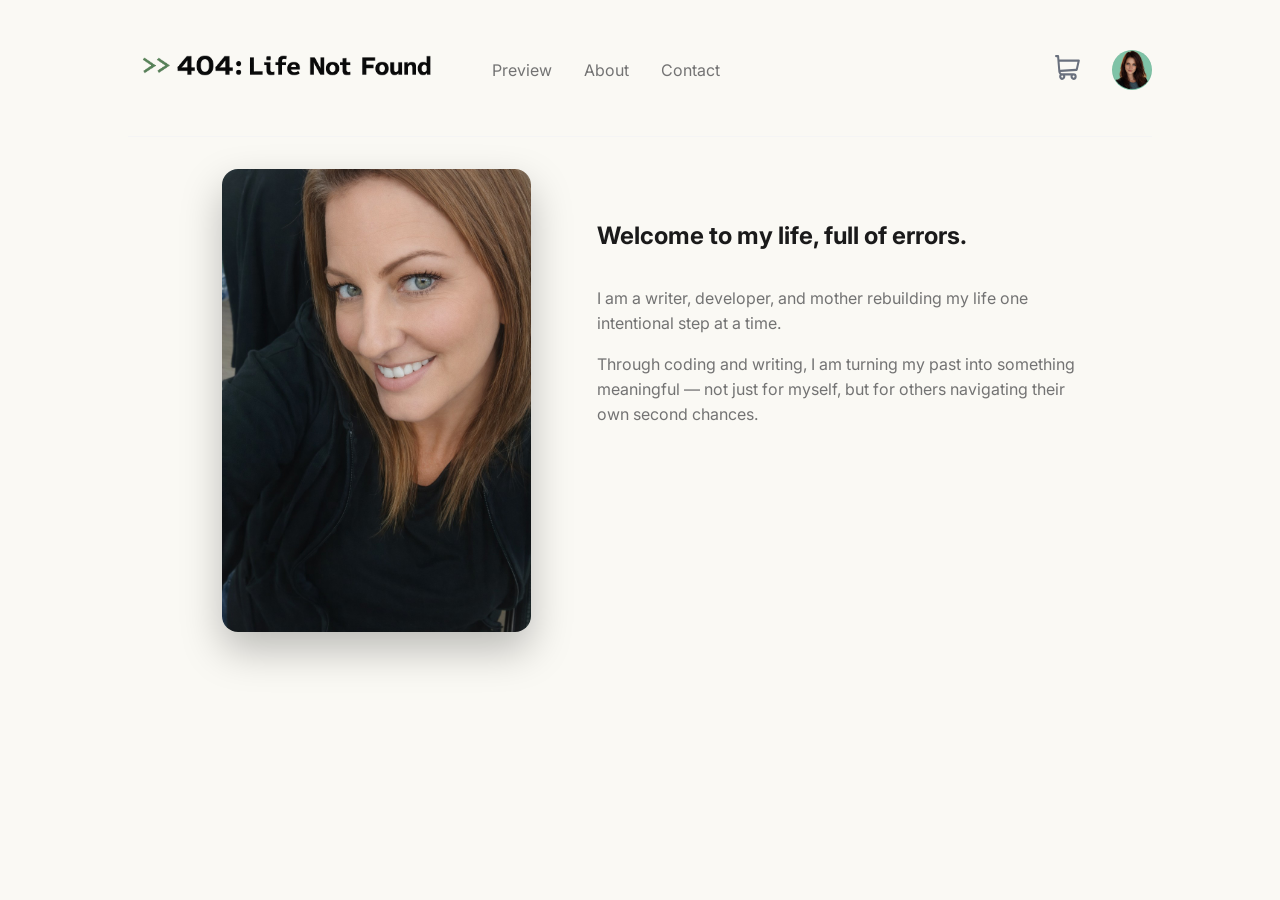
==== about.html @ 2057e630 "first commit" ====
<!DOCTYPE html>
<html lang="en">

<head>
    <meta charset="UTF-8">
    <meta name="viewport" content="width=device-width, initial-scale=1.0">
    <link rel="icon" type="image/png" href="./images/favicon.png">
    <title>Life Not Found</title>
    <link rel="stylesheet" href="./styles.css">
</head>

<body>
    <header>
        <nav>
            <img src="./assets/images/icon-menu.svg" alt="mobile menu" class="mobile-menu">
            <a class="home-link" href="index.html">
                <img src="./assets/images/logo.png" alt="logo" class="logo"></a>
            <ul id="nav-list">
                <li><a class="nav" href="preview.html">Preview</a></li>
                <li><a class="nav" href="about.html">About</a></li>
                <li><a class="nav" href="contact.html">Contact</a></li>
            </ul>
        </nav>
        <div class="header-right">
            <div class="cart-qty"></div>
            <div class="popup">
                <img src="./assets/images/icon-cart.svg" alt="shopping cart" class="cart-icon" id="cart">
                <aside id="aside" class="empty">
                    <h6>Pre-order</h6>
                    <div class="img-head empty" id="img-head">
                        <img src="./assets/images/book-1 thumbnail.png" alt="book cover" class="cart-pic">
                        <div class="popup-text">
                            <p class="cart-text">404: Life Not Found</p>
                            <p class="cart-amt" id="cart-amt"></p>
                        </div>
                        <img src="./assets/images/icon-delete.svg" alt="delete" id="delete">
                        <button type="button" id="checkout">
                            Checkout</button>
                    </div>
                    <div class="show empty" id="empty">
                        <p class="empty-text">Your cart is empty.</p>
                    </div>
                </aside>
            </div>
            <img src="./assets/images/image-avatar.png" alt="profile picture" class="profile-pic">
        </div>
    </header>


    <main>
        <section class="product-images">
            <img src="./assets/images/main.jpg" alt="book cover" id="main-img" class="img-large img-main">
        </section>
        <section class="text">
            <div class="bookinfo">
                <h2>Welcome to my life, full of errors.</h2>
            </div>

            <p class="excerpt">
                I am a writer, developer, and mother rebuilding my life one intentional step at a time.
            </p>
            <p class="excerpt">
                Through coding and writing, I am turning my past into something meaningful — not just for myself, but
                for others navigating their own second chances.
            </p>

        </section>
    </main>

    <script src="./main.js"></script>

</body>

</html>
---- styles.css ----
@font-face {
    font-family: space;
    src: url(./assets/fonts/SpaceMono-Regular.ttf);
}

@font-face {
    font-family: inter;
    src: url(./assets/fonts/Inter-VariableFont_opsz\,wght.ttf);
}

:root {

    /* PRIMARY TERMINAL COLORS */
    --primary: hsl(156, 36%, 63%);
    /* terminal green */
    --primary-dark: hsl(156, 42%, 50%);
    /* button green */
    --primary-light: hsl(51, 27%, 78%);
    /* memoir subtitle beige */

    /* NEUTRALS */
    --very-dark-text: hsl(0, 0%, 10%);
    --secondary-text: hsl(0, 0%, 45%);
    --muted-text: hsl(0, 0%, 65%);
    --panels-color: hsl(0, 0%, 96%);

    /* PAGE BACKGROUND */
    --background: hsl(50, 40%, 97%);

    --black: hsl(0, 0%, 0%);

    /* TERMINAL EFFECT */
    --terminal-glow: rgba(121, 196, 164, 0.35);
}



/* GENERAL STYLES */

body {
    font-family: inter;
    font-size: 16px;
    display: flex;
    flex-direction: column;
    align-items: center;
    justify-content: flex-start;
    min-height: 100vh;
    margin: 0;
    background-color: var(--background);
    color: var(--very-dark-text);
}

/* HEADER DESIGN */
header {
    display: flex;
    justify-content: space-between;
    width: 80%;
    margin: 2rem auto;
    border-bottom: 1px solid var(--panels-color);
    padding-bottom: 1.8rem;
}

nav {
    display: flex;
    align-items: center;
    cursor: pointer;
}

.mobile-menu {
    display: none;
}

.logo {
    width: 100%;
}

.home-link {
width: 35%;
}

ul {
    display: flex;
    list-style: none;
    gap: 2rem;
}

.nav {
    text-decoration: none;
    color: var(--secondary-text);
}

.nav:hover {
    border-bottom: 4px solid var(--primary);
    padding-bottom: 2.5rem;
}

.header-right {
    display: flex;
    gap: 2rem;
    align-items: center;
}

.cart-icon {
    width: 25px;
    height: 25px;
    cursor: pointer;
}

.profile-pic {
    width: 40px;
    cursor: pointer;
    background-color: var(--primary);
    border-radius: 50%;
}

/* CART QTY POPUP */
.cart-qty {
    display: none;
    width: 20px;
    height: 15px;
    background-color: var(--primary);
    border-radius: 2rem;
    color: var(--panels-color);
    font-size: 0.7rem;
    justify-content: center;
    font-weight: 700;
    position: absolute;
    margin-left: 1rem;
    margin-bottom: 1rem;
}

/* CART IMAGE POPUP */
aside {
    display: flex;
    flex-direction: column;
    margin-top: 1rem;
    position: absolute;
    right: 0;
    margin-right: 3rem;
    width: fit-content;
    max-width: 320px;
    border: 1px solid var(--panels-color);
    box-shadow: 5px 5px 5px 5px var(--panels-color);
    background-color: var(--background);
    z-index: 10;
    padding: 0 1rem;
    border-radius: 1rem;
}

.img-head {
    display: flex;
    align-items: center;
    margin-top: 1rem;
    width: fit-content;
    justify-content: center;
    flex-wrap: wrap;
}

.cart-pic {
    width: 17%;
    height: 17%;
    border-radius: 0.3rem;
    margin-right: 0.3rem;
    margin-bottom: 1rem;
}

h6 {
    font-size: 1rem;
    border-bottom: 1px solid var(--muted-text);
    padding-bottom: 1rem;
    margin-bottom: 0;
    margin-top: 1rem;
    margin-left: 0.3rem;

}

#checkout {
    width: 100%;
    margin: auto;
    margin-bottom: 1rem;
}

.popup-text {
    width: 23ch;
    margin-left: 0.3rem;
}

.cart-text {
    margin-bottom: 0;
    font-size: 0.9rem;
}

.cart-amt {
    margin-top: 0;
     font-size: 0.9rem;
}

.show {
    display: flex;
}

.empty-text {
    text-align: center;
    margin: 2rem 0;
}

/* TERMINAL LOADING EFFECT */

.terminal {
    font-family: 'Space Mono', monospace;
    color: var(--primary);
    font-size: 1.2rem;
    font-weight: 600;
    letter-spacing: 2px;
}

.prompt {
    margin-right: 8px;
}

.typing {
    overflow: hidden;
    border-right: 2px solid var(--primary);
    white-space: nowrap;
    animation: typing 3s steps(24), blink 1s infinite;
}

@keyframes typing {
    from {
        width: 0
    }

    to {
        width: 100%
    }
}

@keyframes blink {
    50% {
        border-color: transparent
    }
}

/* MAIN CONTENT BOX */

main {
    display: flex;
    max-width: 1200px;
    /* margin-top: 2rem; */
    gap: 3%;
    align-items: flex-start;
}

.large-pic {
    display: none;
}

/* IMAGES ON LEFT SIDE OF MAIN */
.product-images {
    height: 100%;
    display: grid;
    align-items: start;
}

.img-large {
    border-radius: 1rem;
    display: block;
    width: auto;
    max-width: 80%;
    max-height: 620px;
    margin: 0 auto;
    object-fit: contain;
    box-shadow: 0 18px 40px rgba(0, 0, 0, 0.25);
}

.img-large:hover {
    cursor: pointer;
}

.img-hide {
    display: none;
}

.thumbnail-box {
    display: flex;
     width: 80%;
    justify-self: center;
    justify-content: space-between;
    align-items: flex-start;
    gap: 1rem;
    
}

.img-thumb {
    cursor: pointer;
     width: 22%;
    aspect-ratio: 3 / 4;
    object-fit: cover;
    margin-top: 1.5rem;
    border-radius: 0.5rem;
    cursor: pointer;
}

.img-thumb:hover {
    opacity: 0.3;
    outline: 2px solid var(--primary);
}

.product-img img {
    width: 100%;
    height: auto;
    object-fit: contain;
}

/* TEXT ON RIGHT SIDE OF MAIN */

.bookinfo {
    margin-top: 2rem;
    display: flex;
    flex-direction: column;
    justify-content: flex-end;
}

h3 {
    color: var(--primary);
    font-family: 'Space Mono', monospace;
}

h1 {
    font-size: 2.5rem;
    margin-top: -1rem;
    color: var(--very-dark-text);
}

p {
    width: 50ch;
    color: var(--secondary-text);
    line-height: 3ch;
}

.pct {
    background-color: var(--background);
    border-radius: 0.3rem;
    width: fit-content;
    padding: 0.1rem 0.4rem;
}

.price-disc {
    display: flex;
    align-items: center;
    gap: 1rem;
}

.tagline {
    color: var(--secondary-text);
    margin-top: -1rem;
}

h4 {
    color: var(--secondary-text);
    font-weight: 700;
    text-decoration: line-through;
    margin-top: -1rem;
}

.quantity {
    display: grid;
    width: 50%;
    grid-template-columns: repeat(3, 1fr);
    align-items: center;
    padding-right: 1rem;
}

.input-btn {
    display: flex;
    margin-right: 2rem;
}

.minus {
    grid-column: 1;
    grid-row: 1;
    z-index: 1;
    justify-self: left;
    cursor: pointer;
    margin-left: 0.5rem;
    width: 40%;
}

.qty {
    grid-column: 1 / span 3;
    width: 75%;
}

.plus {
    grid-column: 3;
    grid-row: 1;
    z-index: 1;
    cursor: pointer;
    width: 40%;
    justify-self: left;
    margin-right: 1rem;
}

input {
    grid-row: 1;
    border: none;
    background-color: var(--panels-color);
    text-align: center;
    color: var(--black);
    font-family: space;
    font-weight: 600;
    border-radius: 0.3rem;
    padding: 1rem 0.5rem;
}

button {
    display: flex;
    background-color: var(--primary-dark);
    color: white;
    border: none;
    font-size: 0.9rem;
    font-weight: 700;
    padding: 1rem 1rem;
    border-radius: 0.7rem;
    box-shadow: 5px 15px 15px 5px var(--background);
    width: 50%;
    align-items: center;
    cursor: pointer;
    justify-content: center;
}

button:hover {
    background-color: var(--primary);
    opacity: .8;
}

svg {
    width: 16%;
}

path {
    display: inline;
    fill: white;
}

.empty {
    display: none;
}


/* MODAL FOR LIGHTBOX */
.modal {
    cursor: pointer;
    display: none;
    position: fixed;
    inset: 0;
    z-index: 1000;
    background: rgba(0, 0, 0, 0.8);
    max-width: none;
    width: 100%;
    height: 100%;
}

.modal-content {
    position: relative;
    width: min(90vw, 720px);
    margin: 3rem auto;
    display: grid;
    grid-template-columns: repeat(4, 1fr);
    gap: 1rem;
    align-items: start;
}

.mySlides {
    grid-column: 1 / -1;
    display: none;
    text-align: center;
}

.light-pic {
    display: block;
    width: auto;
    max-width: 100%;
    max-height: 70vh;
    margin: 0 auto;
    object-fit: contain;
    border-radius: 1rem;
    box-shadow: 0 18px 40px rgba(0, 0, 0, 0.35);
}

.column {
    grid-row: auto;
}

img.demo {
    width: 100%;
    aspect-ratio: 3 / 4;
    object-fit: cover;
    border-radius: 0.75rem;
    opacity: 0.6;
}

.close {
    color: white;
    position: absolute;
    top: 1rem;
    right: 2rem;
    left: auto;
    font-size: 36px;
    font-weight: bold;
    z-index: 1001;
}

.prev,
.next {
    position: absolute;
    top: 35%;
    transform: translateY(-50%);
    width: 50px;
    height: 50px;
    background-color: white;
    border-radius: 50%;
    display: grid;
    place-items: center;
    z-index: 1001;
}

.prev {
    left: -1.5rem;
    margin-left: 0;
}

.next {
    right: -1.5rem;
    margin-right: 0;
}


.prev:hover,
.next:hover {
    color: var(--primary);
}

.active,
.demo:hover {
    opacity: 1;
    cursor: pointer;
}

/* FOOTER STYLES */

.footnote {
    font-size: 0.8rem;
    margin: 2rem;
}

/* PREVIEW PAGE STYLES */

#book3copy{
margin-top: 5rem;
}

.excerpt {
    margin-top: 1rem;
    font-size: 1rem;
    width: 50ch;
    color: var(--secondary-text);
    line-height: 2.5ch;
}

/* ABOUT PAGE STYLES */
main-img {
    margin-top: 0;
}

/* CONTACT PAGE STYLES */

.contact-section {
  max-width: 700px;
  margin: 60px auto;
  padding: 20px;
  text-align: center;
}

.contact-title {
  font-size: 2rem;
  margin-bottom: 12px;
  color: var(--very-dark-blue);
}

.contact-terminal {
  font-family: 'Space Mono', monospace;
  font-size: 1rem;
  color: var(--primary);
  margin-bottom: 20px;
  margin-left: 2rem;
}

.contact-terminal .prompt {
  font-weight: 700;
  margin-right: 6px;
}

.connection{
    text-decoration: none  ;
}

.contact-text {
  font-size: 1.05rem;
  line-height: 1.6;
  color: var(--dark-grayish-blue);
  margin-bottom: 18px;
}

.contact-email {
  font-size: 1rem;
  color: var(--very-dark-blue);
}

.contact-email a {
  color: var(--very-dark-blue);
  text-decoration: none;
  border-bottom: 1px solid var(--primary);
  padding-bottom: 2px;
}

.contact-email a:hover {
  color: var(--primary);
}

@media screen and (max-width: 968px) {
    body {
        height: 100vw;
    }

    header {
        width: 90%;
        border: none;
        margin-bottom: 0;
    }

    /* .mobile-menu {
        display: block;
        margin-right: 1rem;
    } */

    .logo {
        display: none;
    }

    .header-right {
        justify-content: flex-end;
    }

    .cart-icon {
        width: 100%;
        height: 50%;
    }

    .profile-pic {
        width: 22%;
    }

    .cart-qty {
        margin-right: 3.5rem;
        margin-bottom: 1.5rem;
    }

    .qty {
        width: 100%;
    }

    main {
        max-width: 100%;
        flex-direction: column;
        gap: 0rem;
        margin-top: 0;
    }

    .large-pic {
        display: flex;
    }

    .move {
        background-color: var(--background);
        border-radius: 50%;
        padding: 10px 15px;
    }

    .product-images {
        position: relative;
    }

    #next {
        position: absolute;
        right: 20px;
        top: 50%;
    }

    #previous {
        position: absolute;
        left: 20px;
        top: 50%;
    }

    .img-thumb {
        display: none;
    }

    .img-large {
        border-radius: 0rem;
        margin-bottom: 0.5rem;
        width: 500px;
    }

    .img-hide {
        display: none;
    }

    h1 {
        font-size: 1.8rem;
        width: 20ch;
    }

    h3 {
        font-size: 0.8rem;
    }

    p {
        width: 38ch;
        font-size: 0.9rem;
    }

    .amount {
        display: flex;
        justify-content: space-between;
        align-items: flex-end;
        margin-right: 1rem;
    }

    .input-btn {
        display: block;
        margin: auto;
    }

    .quantity {
        width: 95%;
    }

    .minus {
        justify-self: left;
        margin-right: 0;
        padding-left: 1rem;
    }

    .plus {
        justify-self: right;
    }

    input {
        width: 100%;
    }

    button {
        width: 100%;
        margin: auto;
        margin-top: 1rem;
        justify-content: center;
    }

    .footnote {
        font-size: 0.7rem;
    }

}

@media screen and (max-width: 499px) {
    aside {
        max-width: 90vw;
        width: 90%;
        margin-top: 2.5rem;
        box-shadow: none;
        border-radius: 1rem;
        left: 1%;
        margin-right: 1%;
    }

    .img-large {
        border-radius: 0rem;
        margin-bottom: 0.5rem;
        width: 100vw;
    }

    ul{
        font-size: 0.8rem;
        gap: 0.5rem;
    }

    .text {
        max-width: 100vw;
    }

    #checkout {
        width: 90%;
    }

    .footnote {
        font-size: 0.6rem;
    }
}
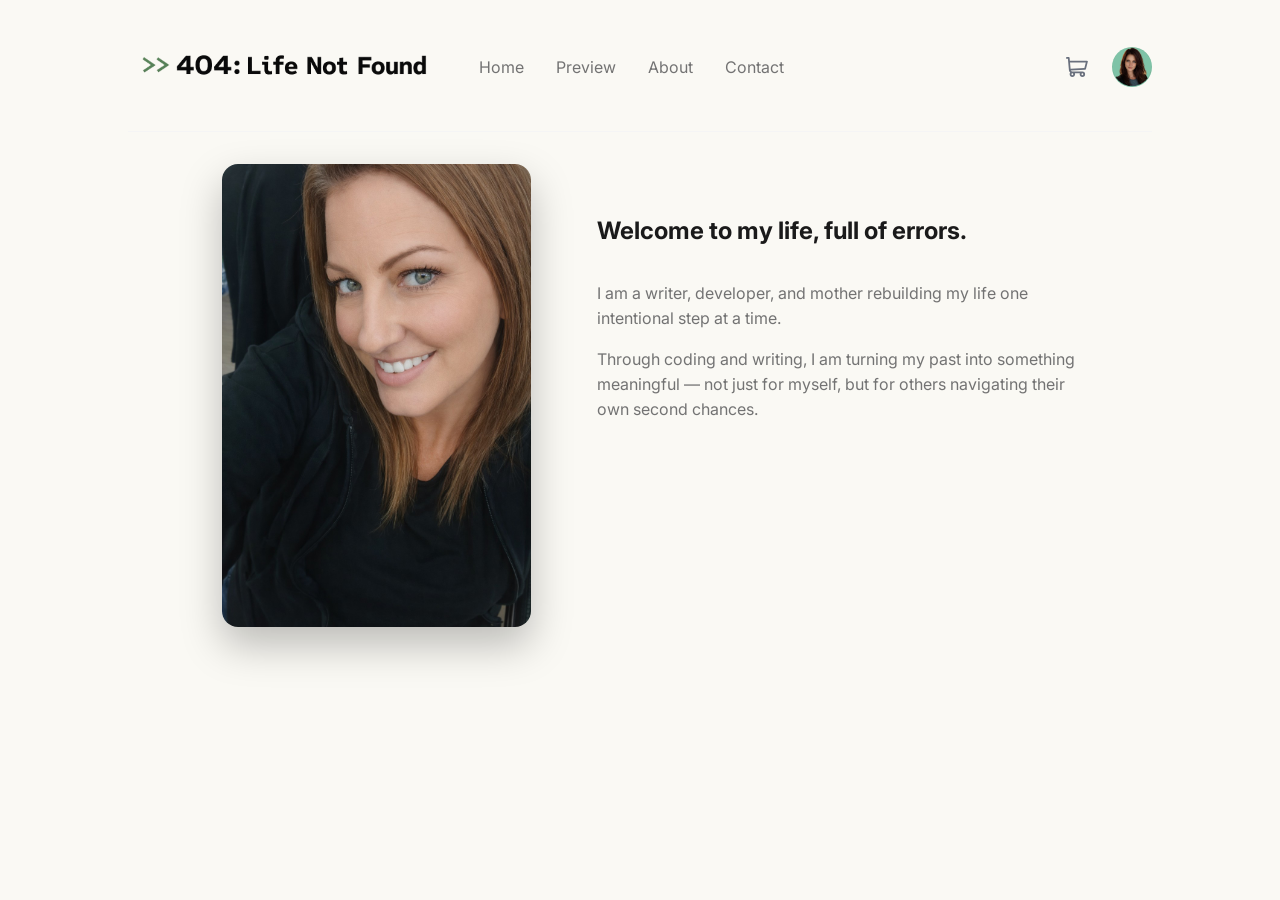
==== commit 0e0d53e2: "media fixes" ====
--- a/about.html
+++ b/about.html
@@ -10,21 +10,26 @@
 </head>
 
 <body>
+    <!-- Header -->
     <header>
         <nav>
-            <img src="./assets/images/icon-menu.svg" alt="mobile menu" class="mobile-menu">
+            <!-- Hamburger Icon -->
+            <img src="./assets/images/icon-menu.svg" alt="menu" class="mobile-menu" id="menu-btn">
+
             <a class="home-link" href="index.html">
-                <img src="./assets/images/logo.png" alt="logo" class="logo"></a>
+                <img src="./assets/images/logo.png" alt="logo" class="logo">
+            </a>
             <ul id="nav-list">
+                <li><a class="nav" href="index.html">Home</a></li>
                 <li><a class="nav" href="preview.html">Preview</a></li>
                 <li><a class="nav" href="about.html">About</a></li>
                 <li><a class="nav" href="contact.html">Contact</a></li>
             </ul>
         </nav>
         <div class="header-right">
-            <div class="cart-qty"></div>
             <div class="popup">
                 <img src="./assets/images/icon-cart.svg" alt="shopping cart" class="cart-icon" id="cart">
+                <div class="cart-qty"></div>
                 <aside id="aside" class="empty">
                     <h6>Pre-order</h6>
                     <div class="img-head empty" id="img-head">
--- a/styles.css
+++ b/styles.css
@@ -54,16 +54,19 @@
 header {
     display: flex;
     justify-content: space-between;
-    width: 80%;
+    align-items: center;
+    width: min(80%, 1200px);
     margin: 2rem auto;
+    padding-bottom: 1.8rem;
     border-bottom: 1px solid var(--panels-color);
-    padding-bottom: 1.8rem;
-}
+}
+
 
 nav {
     display: flex;
     align-items: center;
     cursor: pointer;
+    gap: 2rem;
 }
 
 .mobile-menu {
@@ -71,17 +74,24 @@
 }
 
 .logo {
-    width: 100%;
+    display: block;
+    height: 70px;
+    width: auto;
 }
 
 .home-link {
-width: 35%;
+    display: inline-flex;
+    align-items: center;
+    width: auto;
 }
 
 ul {
     display: flex;
+    align-items: center;
+    gap: 2rem;
+    margin: 0;
+    padding: 0;
     list-style: none;
-    gap: 2rem;
 }
 
 .nav {
@@ -96,37 +106,43 @@
 
 .header-right {
     display: flex;
-    gap: 2rem;
-    align-items: center;
-}
-
-.cart-icon {
-    width: 25px;
-    height: 25px;
-    cursor: pointer;
+    align-items: center;
+    gap: 1.5rem;
 }
 
 .profile-pic {
     width: 40px;
-    cursor: pointer;
+    height: 40px;
+    display: block;
+    cursor: pointer;
+    border-radius: 50%;
     background-color: var(--primary);
-    border-radius: 50%;
 }
 
 /* CART QTY POPUP */
+
+.popup {
+    position: relative;
+    display: flex;
+    align-items: center;
+}
+
 .cart-qty {
-    display: none;
-    width: 20px;
-    height: 15px;
+    position: absolute;
+    top: -6px;
+    right: -10px;
+    min-width: 20px;
+    height: 18px;
+    padding: 0 3px;
+    display: none;
+    align-items: center;
+    justify-content: center;
     background-color: var(--primary);
-    border-radius: 2rem;
-    color: var(--panels-color);
+    color: white;
+    border-radius: 999px;
     font-size: 0.7rem;
-    justify-content: center;
     font-weight: 700;
-    position: absolute;
-    margin-left: 1rem;
-    margin-bottom: 1rem;
+    line-height: 1;
 }
 
 /* CART IMAGE POPUP */
@@ -135,10 +151,9 @@
     flex-direction: column;
     margin-top: 1rem;
     position: absolute;
+    top: calc(100% + 1rem);
     right: 0;
-    margin-right: 3rem;
-    width: fit-content;
-    max-width: 320px;
+    width: min(320px, 90vw);
     border: 1px solid var(--panels-color);
     box-shadow: 5px 5px 5px 5px var(--panels-color);
     background-color: var(--background);
@@ -192,7 +207,7 @@
 
 .cart-amt {
     margin-top: 0;
-     font-size: 0.9rem;
+    font-size: 0.9rem;
 }
 
 .show {
@@ -283,17 +298,17 @@
 
 .thumbnail-box {
     display: flex;
-     width: 80%;
+    width: 80%;
     justify-self: center;
     justify-content: space-between;
     align-items: flex-start;
     gap: 1rem;
-    
+
 }
 
 .img-thumb {
     cursor: pointer;
-     width: 22%;
+    width: 22%;
     aspect-ratio: 3 / 4;
     object-fit: cover;
     margin-top: 1.5rem;
@@ -556,8 +571,8 @@
 
 /* PREVIEW PAGE STYLES */
 
-#book3copy{
-margin-top: 5rem;
+#book3copy {
+    margin-top: 5rem;
 }
 
 .excerpt {
@@ -576,62 +591,53 @@
 /* CONTACT PAGE STYLES */
 
 .contact-section {
-  max-width: 700px;
-  margin: 60px auto;
-  padding: 20px;
-  text-align: center;
+    max-width: 700px;
+    margin: 60px auto;
+    padding: 20px;
+    text-align: center;
 }
 
 .contact-title {
-  font-size: 2rem;
-  margin-bottom: 12px;
-  color: var(--very-dark-blue);
+    font-size: 2rem;
+    margin-bottom: 12px;
+    color: var(--very-dark-text);
+}
+
+.connection {
+    text-decoration: none;
 }
 
 .contact-terminal {
-  font-family: 'Space Mono', monospace;
-  font-size: 1rem;
-  color: var(--primary);
-  margin-bottom: 20px;
-  margin-left: 2rem;
-}
-
-.contact-terminal .prompt {
-  font-weight: 700;
-  margin-right: 6px;
-}
-
-.connection{
-    text-decoration: none  ;
+    font-family: space, monospace;
+    color: var(--primary);
 }
 
 .contact-text {
-  font-size: 1.05rem;
-  line-height: 1.6;
-  color: var(--dark-grayish-blue);
-  margin-bottom: 18px;
+    font-size: 1.05rem;
+    line-height: 1.6;
+    color: var(--secondary-text);
+    margin-bottom: 18px;
 }
 
 .contact-email {
-  font-size: 1rem;
-  color: var(--very-dark-blue);
+    font-size: 1rem;
+    color: var(--very-dark-text);
+    margin-left: 1rem;
 }
 
 .contact-email a {
-  color: var(--very-dark-blue);
-  text-decoration: none;
-  border-bottom: 1px solid var(--primary);
-  padding-bottom: 2px;
-}
+    color: var(--very-dark-text);
+    text-decoration: none;
+    border-bottom: 1px solid var(--primary);
+    padding-bottom: 2px;
+}
+
 
 .contact-email a:hover {
-  color: var(--primary);
+    color: var(--primary);
 }
 
 @media screen and (max-width: 968px) {
-    body {
-        height: 100vw;
-    }
 
     header {
         width: 90%;
@@ -639,142 +645,198 @@
         margin-bottom: 0;
     }
 
-    /* .mobile-menu {
+    .mobile-menu {
         display: block;
-        margin-right: 1rem;
-    } */
-
-    .logo {
+        width: 22px;
+        cursor: pointer;
+        z-index: 20;
+    }
+
+    nav {
+        position: relative;
+    }
+
+    /* Hide menu by default */
+    #nav-links {
+        position: absolute;
+        top: 60px;
+        left: 0;
+
+        width: 100%;
+        background: var(--background);
+
+        flex-direction: column;
+        align-items: flex-start;
+        gap: 1rem;
+
+        padding: 1.5rem;
+
         display: none;
-    }
-
-    .header-right {
-        justify-content: flex-end;
-    }
-
-    .cart-icon {
+
+        box-shadow: 0 10px 20px rgba(0, 0, 0, 0.1);
+        border-radius: 0.5rem;
+    }
+
+    /* Show menu when active */
+    #nav-links.active {
+        display: flex;
+    }
+
+    #nav-links li {
         width: 100%;
-        height: 50%;
-    }
-
-    .profile-pic {
-        width: 22%;
-    }
-
-    .cart-qty {
-        margin-right: 3.5rem;
-        margin-bottom: 1.5rem;
-    }
-
-    .qty {
-        width: 100%;
-    }
-
-    main {
-        max-width: 100%;
-        flex-direction: column;
-        gap: 0rem;
-        margin-top: 0;
-    }
-
-    .large-pic {
-        display: flex;
-    }
-
-    .move {
-        background-color: var(--background);
-        border-radius: 50%;
-        padding: 10px 15px;
-    }
-
-    .product-images {
-        position: relative;
-    }
-
-    #next {
-        position: absolute;
-        right: 20px;
-        top: 50%;
-    }
-
-    #previous {
-        position: absolute;
-        left: 20px;
-        top: 50%;
-    }
-
-    .img-thumb {
+    }
+
+    #nav-links a {
+        font-size: 1.1rem;
+        font-weight: 600;
+    }
+
+    /* Hide desktop nav */
+    nav ul {
         display: none;
     }
 
-    .img-large {
-        border-radius: 0rem;
-        margin-bottom: 0.5rem;
-        width: 500px;
-    }
-
-    .img-hide {
-        display: none;
-    }
-
-    h1 {
-        font-size: 1.8rem;
-        width: 20ch;
-    }
-
-    h3 {
-        font-size: 0.8rem;
-    }
-
-    p {
-        width: 38ch;
-        font-size: 0.9rem;
-    }
-
-    .amount {
-        display: flex;
-        justify-content: space-between;
-        align-items: flex-end;
-        margin-right: 1rem;
-    }
-
-    .input-btn {
-        display: block;
-        margin: auto;
-    }
-
-    .quantity {
-        width: 95%;
-    }
-
-    .minus {
-        justify-self: left;
-        margin-right: 0;
-        padding-left: 1rem;
-    }
-
-    .plus {
-        justify-self: right;
-    }
-
-    input {
-        width: 100%;
-    }
-
-    button {
-        width: 100%;
-        margin: auto;
-        margin-top: 1rem;
-        justify-content: center;
-    }
-
-    .footnote {
-        font-size: 0.7rem;
-    }
-
-}
-
-@media screen and (max-width: 499px) {
+
+.logo {
+    display: none;
+}
+
+.header-right {
+    justify-content: flex-end;
+
+}
+
+.cart-icon {
+    width: 25px;
+    height: 25px;
+    cursor: pointer;
+    display: block;
+}
+
+main {
+    max-width: 100%;
+    flex-direction: column;
+    gap: 0rem;
+    margin-top: 0;
+}
+
+.large-pic {
+    display: flex;
+}
+
+.move {
+    background-color: var(--background);
+    border-radius: 50%;
+    padding: 10px 15px;
+}
+
+.product-images {
+    position: relative;
+    width: 100%;
+    max-width: 420px;
+    margin: 0 auto;
+}
+
+#next {
+    position: absolute;
+    right: 20px;
+    top: 50%;
+}
+
+#previous {
+    position: absolute;
+    left: 20px;
+    top: 50%;
+}
+
+.img-thumb {
+    display: none;
+}
+
+.img-large {
+    display: block;
+    width: min(100%, 420px);
+    height: auto;
+    margin: 0 auto 0.5rem;
+    border-radius: 0;
+}
+
+.text {
+    width: 90%;
+    max-width: 420px;
+    margin: 0 auto;
+}
+
+.img-hide {
+    display: none;
+}
+
+h1 {
+    font-size: 1.8rem;
+    width: auto;
+}
+
+h3 {
+    font-size: 0.8rem;
+}
+
+p {
+    width: auto;
+    font-size: 0.95rem;
+    line-height: 1.8;
+}
+
+.amount {
+    display: flex;
+    justify-content: space-between;
+    align-items: flex-end;
+    margin-right: 1rem;
+}
+
+.input-btn {
+    display: flex;
+    flex-direction: column;
+    gap: 1rem;
+    margin: 0 auto;
+    width: 100%;
+}
+
+.quantity {
+    width: 100%;
+}
+
+.qty {
+    width: 100%;
+}
+
+.minus {
+    justify-self: left;
+    margin-right: 0;
+    padding-left: 1rem;
+}
+
+.plus {
+    justify-self: right;
+}
+
+input {
+    width: 100%;
+}
+
+button {
+    width: 100%;
+    margin: auto;
+    margin-top: 1rem;
+    justify-content: center;
+}
+
+.footnote {
+    font-size: 0.7rem;
+}
+
+}
+
+/* @media screen and (max-width: 499px) {
     aside {
         max-width: 90vw;
         width: 90%;
@@ -791,7 +853,7 @@
         width: 100vw;
     }
 
-    ul{
+    ul {
         font-size: 0.8rem;
         gap: 0.5rem;
     }
@@ -807,4 +869,4 @@
     .footnote {
         font-size: 0.6rem;
     }
-}+} */
